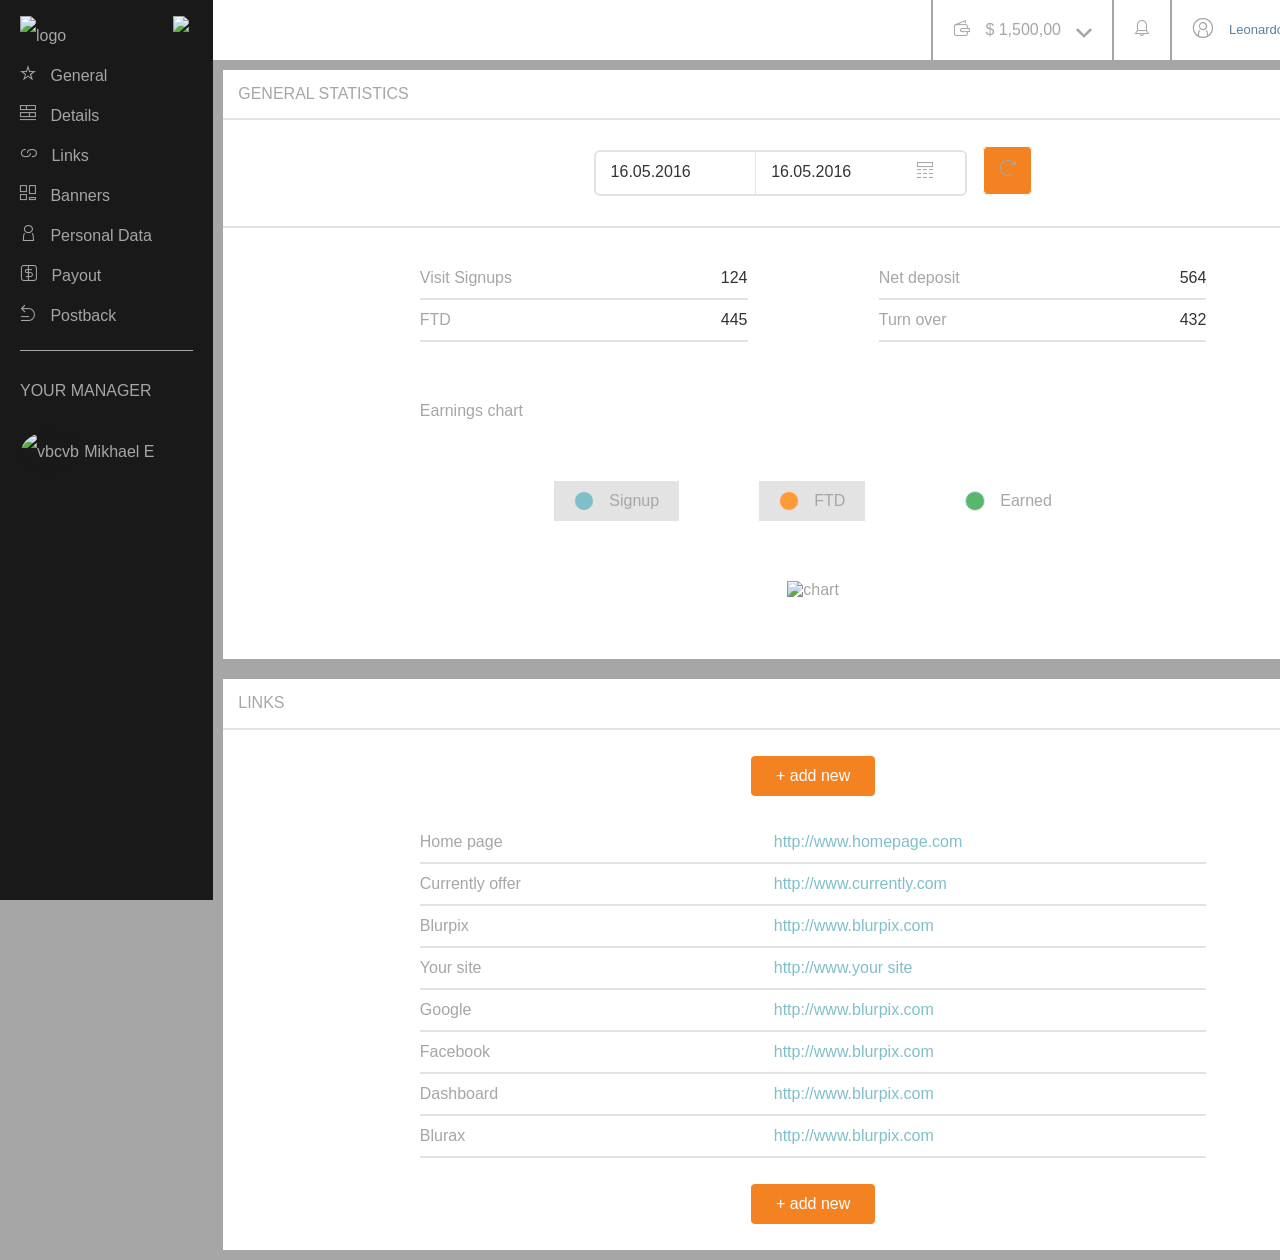
==== index.html @ 9faae81e "Change undex and logo.jpg" ====
<!DOCTYPE html>
<html>

<head>
    <meta charset="UTF-8">
    <title>projekt_1</title>
    <link rel="stylesheet" href="sass/_Glyphter.css" type="text/css" />
    <link rel="stylesheet" type="text/css" href="css/style.css">

</head>

<body>
    <header>
        <nav class=" topbar col-offset-2">
            <ul>
                <li><a href="#"><i class="fa fa-vallet icon-wallet"></i>
                        $ 1,500,00 <i class="fa fa-arrow-down icon-arrow-down-small">
                        </i></a></li>
                <li><a href="#"><i class="fa fa-notification icon-notification"></i>
                    </a></li>
                <li><a href="#" class="user"><i class="fa fa-profile icon-profile"></i>
                        Leonardo Dicaprio</a></li>
                <li><a href="#"><i class="fa fa-qiut icon-quit"></i>
                    </a></li>
            </ul>
        </nav>
    </header>
    <section>
        <nav class="sidebar col-m-2">
            <ul>
                <li><a href="#"><img class="logo"
                            src="https://raw.githubusercontent.com/DawMas/projekt_1/master/images/logo.jpg"
                            alt="logo"> <img class="fa fa-hamburger"
                            src="https://raw.githubusercontent.com/DawMas/projekt_1/master/images/hamburger.jpg"
                            alt="mko">
                    </a></li>

                <li class="row-hover"><a href="#"> <i class="fa fa-star icon-general"></i>

                        General</a></li>
                <li class="row-hover"><a href="#"><i class="fa fa-details icon-details"></i>

                        Details</a></li>
                <li class="row-hover"><a href="#"><i class="fa fa-links icon-links"></i>
                        Links</a></li>
                <li class="row-hover"><a href="#"><i class="fa fa-banners icon-banners"></i>
                        Banners</a></li>
                <li class="row-hover"><a href="#"><i class="fa fa-personaldata icon-personaldata"></i>

                        Personal Data</a></li>
                <li class="row-hover"><a href="#"><i class="fa fa-payout icon-payout"></i>

                        Payout</a></li>
                <li class="row-hover"><a href="#"><i class="fa fa-postback icon-postback"></i>

                        Postback</a></li>

                <li><a href="#">
                        <div class="fa fa-line"> </div>
                    </a></li>
                <li><a href="#">
                        <div class="manager">YOUR MANAGER</div>
                    </a></li>
                <li><a href="#"><img class="fa fa-photo"
                            src="https://raw.githubusercontent.com/DawMas/projekt_1/master/images/photo.jpg"
                            alt="vbcvb">
                        Mikhael E</a></li>
            </ul>
        </nav>
    </section>
    <main>
        <section class="container statistics col-offset-2">
            <div class="paragraph">general statistics</div>
            <div class="dates">
                <div class="row row-border col-m-4">
                    <div class=" date-left col-m-6">16.05.2016</div>
                    <div class=" date-right col-m-6">16.05.2016</div>
                    <div class="icon"><i class="icon icon-calendar"></i></div>
                </div>
                <div class="icon"><i class="icon icon-refresh"></i></div>
            </div>
            <div class="informations col-m-8 col-offset-2 ">
                
                <div class="row col-m-12">
                    <div class="info-box col-m-5">
                        <div class="ino-text">Visit Signups</div>
                        <div class="info-number">124</div>
                    </div>
                    <div class="info-box col-m-5">
                        <div class="ino-text">Net deposit</div>
                        <div class="info-number">564</div>
                    </div>
                </div>
                <div class="row col-m-12">
                    <div class="info-box col-m-5">
                        <div class="ino-text">FTD</div>
                        <div class="info-number">445</div>
                    </div>
                    <div class="info-box col-m-5">
                        <div class="ino-text">Turn over</div>
                        <div class="info-number">432</div>
                    </div>
                </div>
                <div class="chart-paragraph col-m-12">Earnings chart</div>
                <div class="legend-main">
                <div class="legend legend-sign ">
                    <div class="dot dot-sign"></div>
                    <div class="sign">Signup</div>
                </div>
                <div class="legend legend-ftd">
                    <div class="dot dot-ftd"></div>
                    <div class="ftd">FTD</div>
                </div>
                <div class="legend legend-earn">
                    <div class="dot dot-earn"></div>
                    <div class="earn">Earned</div>
                </div>
                </div>
                <div class="chart"><img src="https://raw.githubusercontent.com/DawMas/projekt_1/master/images/50-layers.jpg" alt="chart"></div>
                </div>
        </section>
        <section class="container table col-offset-2">
            <div class="paragraph">links</div>
            <div class="table-column col-m-8 col-offset-2">
            <button class="button">+ add new</button>
            
            <div class="table-links">
                <div class="name-link">Home page</div>
                <div class="link"><a href="#">http://www.homepage.com</a></div>
                <div class="icon-link"><a href="#" class="icon-links"></a><a href="#" class="icon-trash"></a></div>
            </div>
            <div class="table-links">
                <div class="name-link">Currently offer</div>
                <div class="link"><a href="#">http://www.currently.com</a></div>
                <div class="icon-link"><a href="#" class="icon-links"></a><a href="#" class="icon-trash"></a></div>
            </div>
            <div class="table-links">
                <div class="name-link">Blurpix</div>
                <div class="link"><a href="#">http://www.blurpix.com</a></div>
                <div class="icon-link"><a href="#" class="icon-links"></a><a href="#" class="icon-trash"></a></div>
            </div>
            <div class="table-links">
                <div class="name-link">Your site</div>
                <div class="link"><a href="#">http://www.your site</a></div>
                <div class="icon-link"><a href="#" class="icon-links"></a><a href="#" class="icon-trash"></a></div>
            </div>
            <div class="table-links">
                <div class="name-link">Google</div>
                <div class="link"><a href="#">http://www.blurpix.com</a></div>
                <div class="icon-link"><a href="#" class="icon-links"></a><a href="#" class="icon-trash"></a></div>
            </div>
            <div class="table-links">
                <div class="name-link">Facebook</div>
                <div class="link"><a href="#">http://www.blurpix.com</a></div>
                <div class="icon-link"><a href="#" class="icon-links"></a><a href="#" class="icon-trash"></a></div>
            </div>
            <div class="table-links">
                <div class="name-link">Dashboard</div>
                <div class="link"><a href="#">http://www.blurpix.com</a></div>
                <div class="icon-link"><a href="#" class="icon-links"></a><a href="#" class="icon-trash"></a></div>
            </div>
            <div class="table-links">
                <div class="name-link">Blurax</div>
                <div class="link"><a href="#">http://www.blurpix.com</a></div>
                <div class="icon-link"><a href="#" class="icon-links"></a><a href="#" class="icon-trash"></a></div>
            </div>
            <button class="button">+ add new</button>
            
        </div>
        </section>
    </main>

</body>

</html>
---- sass/_Glyphter.css ----
/* Generated by Glyphter (http://www.glyphter.com) on  Tue Aug 01 2017*/
@font-face {
    font-family: 'Glyphter';
    src: url('../fonts/Glyphter.eot');
    src: url('../fonts/Glyphter.eot?#iefix') format('embedded-opentype'),
         url('../fonts/Glyphter.woff') format('woff'),
         url('../fonts/Glyphter.ttf') format('truetype'),
         url('../fonts/Glyphter.svg#Glyphter') format('svg');
    font-weight: normal;
    font-style: normal;
}
[class*='icon-']:before{
	display: inline-block;
   font-family: 'Glyphter';
   font-style: normal;
   font-weight: normal;
   line-height: 1;
   -webkit-font-smoothing: antialiased;
   -moz-osx-font-smoothing: grayscale
}
.icon-arrow-down:before{content:'\0041';}
.icon-arrow-down-small:before{content:'\0042';}
.icon-arrow-left:before{content:'\0043';}
.icon-arrow-right:before{content:'\0044';}
.icon-arrow-up:before{content:'\0045';}
.icon-arrow-up-small:before{content:'\0046';}
.icon-banners:before{content:'\0047';}
.icon-calendar:before{content:'\0048';}
.icon-close:before{content:'\0049';}
.icon-details:before{content:'\004a';}
.icon-general:before{content:'\004b';}
.icon-links:before{content:'\004c';}
.icon-login:before{content:'\004d';}
.icon-message:before{content:'\004e';}
.icon-negative:before{content:'\004f';}
.icon-notification:before{content:'\0050';}
.icon-password:before{content:'\0051';}
.icon-payout:before{content:'\0052';}
.icon-personaldata:before{content:'\0053';}
.icon-positive:before{content:'\0054';}
.icon-postback:before{content:'\0055';}
.icon-profile:before{content:'\0056';}
.icon-quit:before{content:'\0057';}
.icon-refresh:before{content:'\0058';}
.icon-show:before{content:'\0059';}
.icon-trash:before{content:'\005a';}
.icon-url:before{content:'\0061';}
.icon-wallet:before{content:'\0062';}
---- css/style.css ----
/* Colors */
/* Font sizes */
/* Fonts */
/*! normalize.css v8.0.1 | MIT License | github.com/necolas/normalize.css */
/* Document
   ========================================================================== */
/**
 * 1. Correct the line height in all browsers.
 * 2. Prevent adjustments of font size after orientation changes in iOS.
 */
html {
  line-height: 1.15;
  /* 1 */
  -webkit-text-size-adjust: 100%;
  /* 2 */ }

/* Sections
   ========================================================================== */
/**
 * Remove the margin in all browsers.
 */
body {
  margin: 0; }

/**
 * Render the `main` element consistently in IE.
 */
main {
  display: block; }

/**
 * Correct the font size and margin on `h1` elements within `section` and
 * `article` contexts in Chrome, Firefox, and Safari.
 */
h1 {
  font-size: 2em;
  margin: 0.67em 0; }

/* Grouping content
   ========================================================================== */
/**
 * 1. Add the correct box sizing in Firefox.
 * 2. Show the overflow in Edge and IE.
 */
hr {
  box-sizing: content-box;
  /* 1 */
  height: 0;
  /* 1 */
  overflow: visible;
  /* 2 */ }

/**
 * 1. Correct the inheritance and scaling of font size in all browsers.
 * 2. Correct the odd `em` font sizing in all browsers.
 */
pre {
  font-family: monospace, monospace;
  /* 1 */
  font-size: 1em;
  /* 2 */ }

/* Text-level semantics
   ========================================================================== */
/**
 * Remove the gray background on active links in IE 10.
 */
a {
  background-color: transparent; }

/**
 * 1. Remove the bottom border in Chrome 57-
 * 2. Add the correct text decoration in Chrome, Edge, IE, Opera, and Safari.
 */
abbr[title] {
  border-bottom: none;
  /* 1 */
  text-decoration: underline;
  /* 2 */
  text-decoration: underline dotted;
  /* 2 */ }

/**
 * Add the correct font weight in Chrome, Edge, and Safari.
 */
b,
strong {
  font-weight: bolder; }

/**
 * 1. Correct the inheritance and scaling of font size in all browsers.
 * 2. Correct the odd `em` font sizing in all browsers.
 */
code,
kbd,
samp {
  font-family: monospace, monospace;
  /* 1 */
  font-size: 1em;
  /* 2 */ }

/**
 * Add the correct font size in all browsers.
 */
small {
  font-size: 80%; }

/**
 * Prevent `sub` and `sup` elements from affecting the line height in
 * all browsers.
 */
sub,
sup {
  font-size: 75%;
  line-height: 0;
  position: relative;
  vertical-align: baseline; }

sub {
  bottom: -0.25em; }

sup {
  top: -0.5em; }

/* Embedded content
   ========================================================================== */
/**
 * Remove the border on images inside links in IE 10.
 */
img {
  border-style: none; }

/* Forms
   ========================================================================== */
/**
 * 1. Change the font styles in all browsers.
 * 2. Remove the margin in Firefox and Safari.
 */
button,
input,
optgroup,
select,
textarea {
  font-family: inherit;
  /* 1 */
  font-size: 100%;
  /* 1 */
  line-height: 1.15;
  /* 1 */
  margin: 0;
  /* 2 */ }

/**
 * Show the overflow in IE.
 * 1. Show the overflow in Edge.
 */
button,
input {
  /* 1 */
  overflow: visible; }

/**
 * Remove the inheritance of text transform in Edge, Firefox, and IE.
 * 1. Remove the inheritance of text transform in Firefox.
 */
button,
select {
  /* 1 */
  text-transform: none; }

/**
 * Correct the inability to style clickable types in iOS and Safari.
 */
button,
[type="button"],
[type="reset"],
[type="submit"] {
  -webkit-appearance: button; }

/**
 * Remove the inner border and padding in Firefox.
 */
button::-moz-focus-inner,
[type="button"]::-moz-focus-inner,
[type="reset"]::-moz-focus-inner,
[type="submit"]::-moz-focus-inner {
  border-style: none;
  padding: 0; }

/**
 * Restore the focus styles unset by the previous rule.
 */
button:-moz-focusring,
[type="button"]:-moz-focusring,
[type="reset"]:-moz-focusring,
[type="submit"]:-moz-focusring {
  outline: 1px dotted ButtonText; }

/**
 * Correct the padding in Firefox.
 */
fieldset {
  padding: 0.35em 0.75em 0.625em; }

/**
 * 1. Correct the text wrapping in Edge and IE.
 * 2. Correct the color inheritance from `fieldset` elements in IE.
 * 3. Remove the padding so developers are not caught out when they zero out
 *    `fieldset` elements in all browsers.
 */
legend {
  box-sizing: border-box;
  /* 1 */
  color: inherit;
  /* 2 */
  display: table;
  /* 1 */
  max-width: 100%;
  /* 1 */
  padding: 0;
  /* 3 */
  white-space: normal;
  /* 1 */ }

/**
 * Add the correct vertical alignment in Chrome, Firefox, and Opera.
 */
progress {
  vertical-align: baseline; }

/**
 * Remove the default vertical scrollbar in IE 10+.
 */
textarea {
  overflow: auto; }

/**
 * 1. Add the correct box sizing in IE 10.
 * 2. Remove the padding in IE 10.
 */
[type="checkbox"],
[type="radio"] {
  box-sizing: border-box;
  /* 1 */
  padding: 0;
  /* 2 */ }

/**
 * Correct the cursor style of increment and decrement buttons in Chrome.
 */
[type="number"]::-webkit-inner-spin-button,
[type="number"]::-webkit-outer-spin-button {
  height: auto; }

/**
 * 1. Correct the odd appearance in Chrome and Safari.
 * 2. Correct the outline style in Safari.
 */
[type="search"] {
  -webkit-appearance: textfield;
  /* 1 */
  outline-offset: -2px;
  /* 2 */ }

/**
 * Remove the inner padding in Chrome and Safari on macOS.
 */
[type="search"]::-webkit-search-decoration {
  -webkit-appearance: none; }

/**
 * 1. Correct the inability to style clickable types in iOS and Safari.
 * 2. Change font properties to `inherit` in Safari.
 */
::-webkit-file-upload-button {
  -webkit-appearance: button;
  /* 1 */
  font: inherit;
  /* 2 */ }

/* Interactive
   ========================================================================== */
/*
 * Add the correct display in Edge, IE 10+, and Firefox.
 */
details {
  display: block; }

/*
 * Add the correct display in all browsers.
 */
summary {
  display: list-item; }

/* Misc
   ========================================================================== */
/**
 * Add the correct display in IE 10+.
 */
template {
  display: none; }

/**
 * Add the correct display in IE 10.
 */
[hidden] {
  display: none; }

@media (max-width: 767px) {
  /* For tablets: */
  .col-s-1 {
    width: 8.33%; }

  .col-s-2 {
    width: 16.66%; }

  .col-s-3 {
    width: 25%; }

  .col-s-4 {
    width: 33.33%; }

  .col-s-5 {
    width: 41.66%; }

  .col-s-6 {
    width: 50%; }

  .col-s-7 {
    width: 58.33%; }

  .col-s-8 {
    width: 66.66%; }

  .col-s-9 {
    width: 75%; }

  .col-s-10 {
    width: 83.33%; }

  .col-s-11 {
    width: 91.66%; }

  .col-s-12 {
    width: 100%; } }
@media (min-width: 768px) {
  /* For desktop: */
  .col-m-1 {
    width: 8.33%; }

  .col-m-2 {
    width: 16.66%; }

  .col-m-3 {
    width: 25%; }

  .col-m-4 {
    width: 33.33%; }

  .col-m-5 {
    width: 41.66%; }

  .col-m-6 {
    width: 50%; }

  .col-m-7 {
    width: 58.33%; }

  .col-m-8 {
    width: 66.66%; }

  .col-m-9 {
    width: 75%; }

  .col-m-10 {
    width: 83.33%; }

  .col-m-11 {
    width: 91.66%; }

  .col-m-12 {
    width: 100%; } }
.col-offset-0 {
  margin-left: 0; }

.col-offset-1 {
  margin-left: 8.33%; }

.col-offset-2 {
  margin-left: 16.66%; }

.col-offset-3 {
  margin-left: 25%; }

.col-offset-4 {
  margin-left: 33.33%; }

.col-offset-5 {
  margin-left: 41.66%; }

.col-offset-6 {
  margin-left: 50%; }

.col-offset-7 {
  margin-left: 58.33%; }

.col-offset-8 {
  margin-left: 66.66%; }

.col-offset-9 {
  margin-left: 75%; }

.col-offset-10 {
  margin-left: 83.33%; }

.col-offset-11 {
  margin-left: 91.66%; }

* {
  box-sizing: border-box; }

body {
  font-family: "Roboto", sans-serif;
  margin-top: 0; }

main {
  color: #a6a6a6;
  background-color: #a6a6a6; }

.container {
  max-width: 1200px;
  width: 100%;
  background-color: white;
  border: 10px solid #a6a6a6; }

header {
  height: 60px;
  /*background-color: black;*/ }
  header .topbar {
    background-color: white; }
    header .topbar ul {
      position: fixed;
      background-color: white;
      width: 100%;
      max-width: 1200px;
      display: flex;
      justify-content: flex-end;
      align-items: center;
      padding: 0;
      margin-top: 0;
      list-style-type: none; }
      header .topbar ul li .user {
        font-size: 13px;
        color: #56819f; }
      header .topbar ul li a {
        display: flex;
        justify-content: center;
        align-items: center;
        padding: 0 20px;
        color: #a6a6a6;
        text-decoration: none;
        height: 60px;
        border-left: 2px solid #a6a6a6; }
        header .topbar ul li a .fa-vallet {
          padding-right: 15px;
          margin: 20px 0; }
        header .topbar ul li a .fa-arrow-down {
          height: 10px;
          padding-left: 15px; }
        header .topbar ul li a .fa-profile {
          padding-right: 15px;
          font-size: 20px;
          color: #a6a6a6; }

.sidebar {
  height: 100%;
  position: fixed;
  top: 0;
  left: 0;
  background-color: #191919;
  overflow-x: hidden;
  padding: 0; }
  .sidebar ul {
    padding: 0;
    list-style-type: none; }
    .sidebar ul .row-hover :hover {
      background-color: #464646;
      color: white;
      border-left: 2px solid #f58220; }
    .sidebar ul li a {
      line-height: 40px;
      display: block;
      padding: 0 20px;
      color: #a6a6a6;
      text-decoration: none; }
      .sidebar ul li a .logo {
        padding: 0;
        height: 23px; }
      .sidebar ul li a .fa {
        height: 15px;
        width: 15px;
        color: #a6a6a6;
        padding-right: 10px; }
      .sidebar ul li a .fa-hamburger {
        height: 20px;
        width: 20px;
        float: right;
        padding: 0; }
      .sidebar ul li a .fa-line {
        border-bottom: 1px solid;
        width: 100%;
        padding: 0; }
      .sidebar ul li a .manager {
        padding: 20px 0; }
      .sidebar ul li a .fa-photo {
        height: 40px;
        width: 40px;
        padding-right: 0;
        border: 1px solid #191919;
        border-radius: 50%; }

.statistics {
  color: #a6a6a6; }
  .statistics .paragraph {
    margin: 0;
    padding: 15px;
    border-bottom: 2px solid #e3e3e3;
    text-transform: uppercase;
    font-size: 16px; }
  .statistics .dates {
    display: flex;
    justify-content: center;
    flex-direction: row;
    padding: 30px;
    font-size: 16px;
    border-bottom: 2px solid #e3e3e3; }
    .statistics .dates .date-left {
      padding: 0 60px 0 15px;
      color: #333333; }
    .statistics .dates .date-right {
      padding: 0 60px 0 15px;
      border-left: 1px solid #e3e3e3;
      color: #333333; }
    .statistics .dates .icon {
      padding-right: 15px;
      border: 1px solid white;
      border-radius: 5px; }
    .statistics .dates .icon-refresh {
      line-height: 40px;
      background-color: #f58220;
      font-size: 16px;
      padding: 15px; }
    .statistics .dates .row-border {
      border: 2px solid #e3e3e3;
      border-radius: 6px;
      margin: 0 15px; }
  .statistics .row {
    display: flex;
    justify-content: space-between;
    line-height: 40px; }
  .statistics .informations {
    display: flex;
    justify-content: center;
    flex-direction: row;
    flex-direction: column;
    padding: 30px 0; }
    .statistics .informations .info-number {
      color: #333333; }
    .statistics .informations .info-box {
      display: flex;
      justify-content: space-between;
      border-bottom: 2px solid #e3e3e3; }
    .statistics .informations .chart-paragraph {
      padding: 60px 0 30px 0; }
    .statistics .informations .legend-main {
      display: flex;
      justify-content: center;
      padding: 30px 0; }
      .statistics .informations .legend-main .legend {
        display: flex;
        justify-content: space-around;
        align-items: center;
        padding: 0 20px;
        margin: 0 40px;
        line-height: 40px; }
        .statistics .informations .legend-main .legend .dot {
          height: 20px;
          width: 20px;
          text-align: center;
          border: 1px solid #e3e3e3;
          border-radius: 10px;
          margin-right: 15px; }
        .statistics .informations .legend-main .legend .dot-sign {
          background-color: #80bfca; }
        .statistics .informations .legend-main .legend .dot-ftd {
          background-color: #ff9a38; }
        .statistics .informations .legend-main .legend .dot-earn {
          background-color: #59b66d; }
      .statistics .informations .legend-main .legend-sign {
        background-color: #e3e3e3; }
      .statistics .informations .legend-main .legend-ftd {
        background-color: #e3e3e3; }
    .statistics .informations .chart {
      display: flex;
      justify-content: center;
      padding: 30px 0; }

.table .paragraph {
  margin: 0;
  padding: 15px;
  border-bottom: 2px solid #e3e3e3;
  text-transform: uppercase;
  font-size: 16px; }

.table-column {
  display: -webkit-flex;
  display: flex;
  justify-content: center;
  flex-direction: column;
  text-decoration: none; }
  .table-column .table-links {
    display: flex;
    justify-content: space-between;
    line-height: 40px;
    border-bottom: 2px solid #e3e3e3; }
    .table-column .table-links .name-link {
      width: 45%; }
    .table-column .table-links .link {
      width: 30%;
      color: #80bfca; }
      .table-column .table-links .link a {
        text-decoration: none;
        color: #80bfca; }
    .table-column .table-links .icon-link {
      width: 25%;
      text-align: right; }
    .table-column .table-links .icon-trash {
      display: none; }
    .table-column .table-links .icon-links {
      display: none; }
  .table-column :hover {
    background-color: #b1bfbf; }
    .table-column :hover .icon-trash {
      display: inline-block;
      padding: 0 25px;
      text-decoration: none;
      color: #a6a6a6; }
    .table-column :hover .icon-links {
      display: inline-block;
      color: #f58220;
      text-decoration: none; }

.button {
  line-height: 40px;
  margin: 25px auto;
  background-color: #f58220;
  border: 1px solid white;
  border-radius: 5px;
  color: white;
  padding: 0 25px; }
  .button :hover {
    background-color: #ffa200; }

/*# sourceMappingURL=style.css.map */
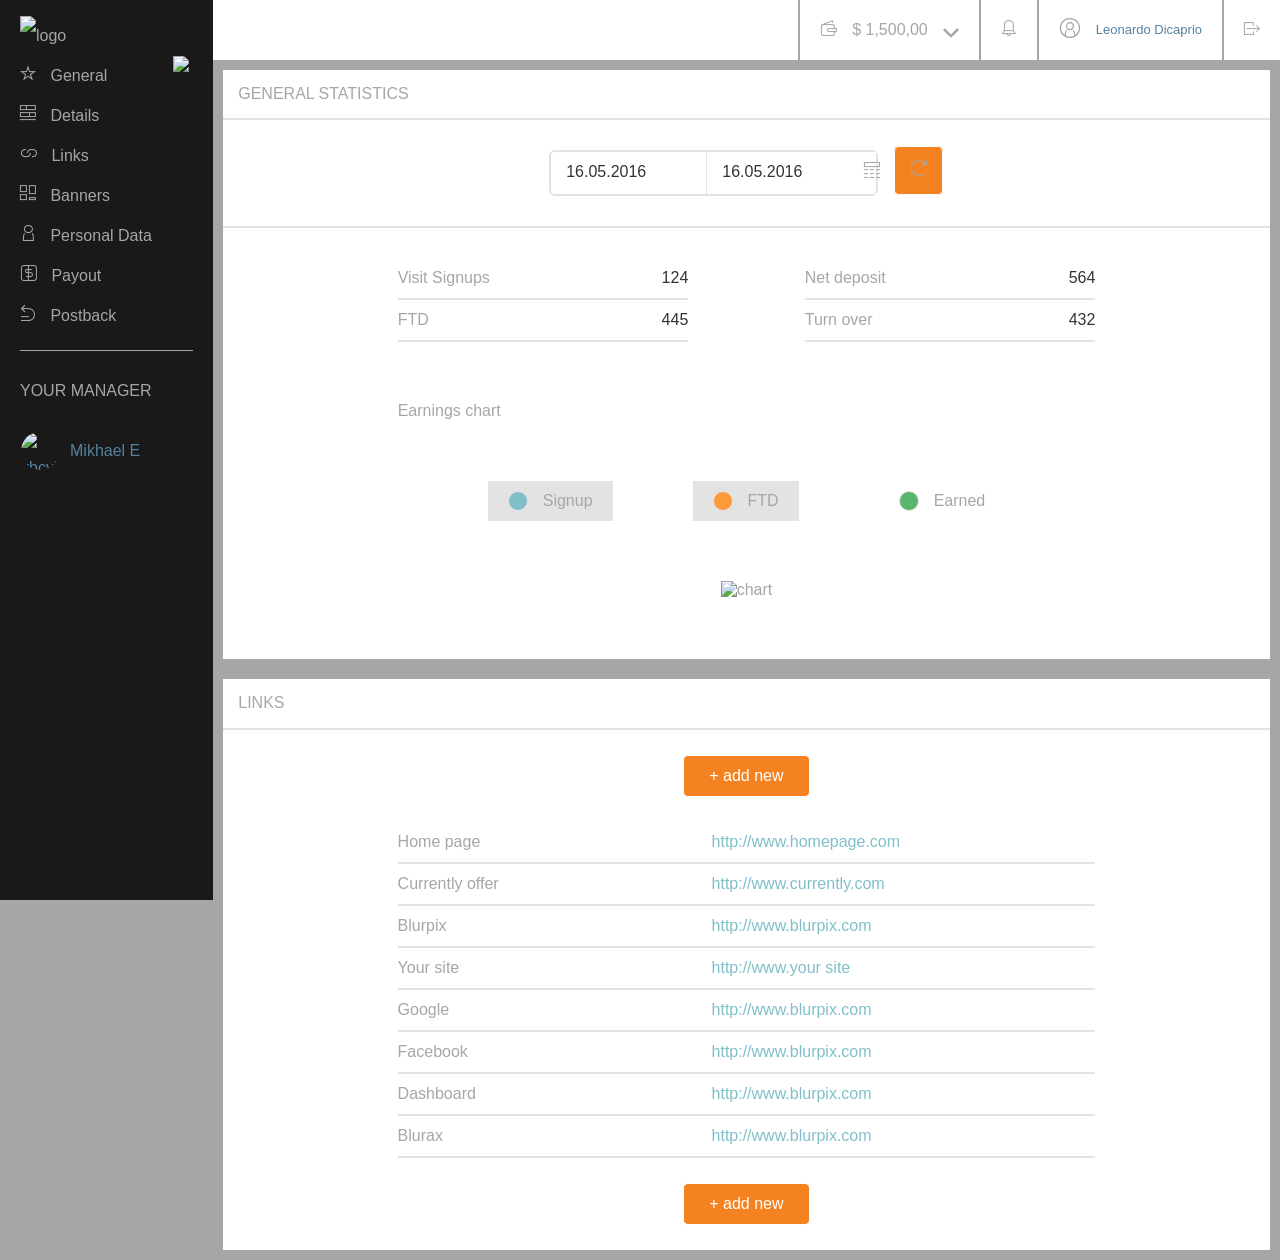
==== commit 010e0acf: "Chenge index.html" ====
--- a/index.html
+++ b/index.html
@@ -11,7 +11,7 @@
 
 <body>
     <header>
-        <nav class=" topbar col-offset-2">
+        <nav class=" topbar">
             <ul>
                 <li><a href="#"><i class="fa fa-vallet icon-wallet"></i>
                         $ 1,500,00 <i class="fa fa-arrow-down icon-arrow-down-small">
@@ -30,7 +30,7 @@
             <ul>
                 <li><a href="#"><img class="logo"
                             src="https://raw.githubusercontent.com/DawMas/projekt_1/master/images/logo.jpg"
-                            alt="logo"> <img class="fa fa-hamburger"
+                            alt="logo"></a><a><img class="fa fa-hamburger"
                             src="https://raw.githubusercontent.com/DawMas/projekt_1/master/images/hamburger.jpg"
                             alt="mko">
                     </a></li>
@@ -61,7 +61,7 @@
                 <li><a href="#">
                         <div class="manager">YOUR MANAGER</div>
                     </a></li>
-                <li><a href="#"><img class="fa fa-photo"
+                <li><a href="#" class="a-photo"><img class=" fa-photo"
                             src="https://raw.githubusercontent.com/DawMas/projekt_1/master/images/photo.jpg"
                             alt="vbcvb">
                         Mikhael E</a></li>
@@ -69,7 +69,7 @@
         </nav>
     </section>
     <main>
-        <section class="container statistics col-offset-2">
+        <section class="container statistics col-offset-2 ">
             <div class="paragraph">general statistics</div>
             <div class="dates">
                 <div class="row row-border col-m-4">
@@ -80,7 +80,7 @@
                 <div class="icon"><i class="icon icon-refresh"></i></div>
             </div>
             <div class="informations col-m-8 col-offset-2 ">
-                
+
                 <div class="row col-m-12">
                     <div class="info-box col-m-5">
                         <div class="ino-text">Visit Signups</div>
@@ -103,70 +103,72 @@
                 </div>
                 <div class="chart-paragraph col-m-12">Earnings chart</div>
                 <div class="legend-main">
-                <div class="legend legend-sign ">
-                    <div class="dot dot-sign"></div>
-                    <div class="sign">Signup</div>
+                    <div class="legend legend-sign ">
+                        <div class="dot dot-sign"></div>
+                        <div class="sign">Signup</div>
+                    </div>
+                    <div class="legend legend-ftd">
+                        <div class="dot dot-ftd"></div>
+                        <div class="ftd">FTD</div>
+                    </div>
+                    <div class="legend legend-earn">
+                        <div class="dot dot-earn"></div>
+                        <div class="earn">Earned</div>
+                    </div>
                 </div>
-                <div class="legend legend-ftd">
-                    <div class="dot dot-ftd"></div>
-                    <div class="ftd">FTD</div>
-                </div>
-                <div class="legend legend-earn">
-                    <div class="dot dot-earn"></div>
-                    <div class="earn">Earned</div>
-                </div>
-                </div>
-                <div class="chart"><img src="https://raw.githubusercontent.com/DawMas/projekt_1/master/images/50-layers.jpg" alt="chart"></div>
-                </div>
+                <div class="chart"><img
+                        src="https://raw.githubusercontent.com/DawMas/projekt_1/master/images/50-layers.jpg"
+                        alt="chart"></div>
+            </div>
         </section>
-        <section class="container table col-offset-2">
+        <section class="container table col-offset-2 col-m-10">
             <div class="paragraph">links</div>
             <div class="table-column col-m-8 col-offset-2">
-            <button class="button">+ add new</button>
-            
-            <div class="table-links">
-                <div class="name-link">Home page</div>
-                <div class="link"><a href="#">http://www.homepage.com</a></div>
-                <div class="icon-link"><a href="#" class="icon-links"></a><a href="#" class="icon-trash"></a></div>
+                <button class="button">+ add new</button>
+
+                <div class="table-links">
+                    <div class="name-link">Home page</div>
+                    <div class="link"><a href="#">http://www.homepage.com</a></div>
+                    <div class="icon-link"><a href="#" class="icon-links"></a><a href="#" class="icon-trash"></a></div>
+                </div>
+                <div class="table-links">
+                    <div class="name-link">Currently offer</div>
+                    <div class="link"><a href="#">http://www.currently.com</a></div>
+                    <div class="icon-link"><a href="#" class="icon-links"></a><a href="#" class="icon-trash"></a></div>
+                </div>
+                <div class="table-links">
+                    <div class="name-link">Blurpix</div>
+                    <div class="link"><a href="#">http://www.blurpix.com</a></div>
+                    <div class="icon-link"><a href="#" class="icon-links"></a><a href="#" class="icon-trash"></a></div>
+                </div>
+                <div class="table-links">
+                    <div class="name-link">Your site</div>
+                    <div class="link"><a href="#">http://www.your site</a></div>
+                    <div class="icon-link"><a href="#" class="icon-links"></a><a href="#" class="icon-trash"></a></div>
+                </div>
+                <div class="table-links">
+                    <div class="name-link">Google</div>
+                    <div class="link"><a href="#">http://www.blurpix.com</a></div>
+                    <div class="icon-link"><a href="#" class="icon-links"></a><a href="#" class="icon-trash"></a></div>
+                </div>
+                <div class="table-links">
+                    <div class="name-link">Facebook</div>
+                    <div class="link"><a href="#">http://www.blurpix.com</a></div>
+                    <div class="icon-link"><a href="#" class="icon-links"></a><a href="#" class="icon-trash"></a></div>
+                </div>
+                <div class="table-links">
+                    <div class="name-link">Dashboard</div>
+                    <div class="link"><a href="#">http://www.blurpix.com</a></div>
+                    <div class="icon-link"><a href="#" class="icon-links"></a><a href="#" class="icon-trash"></a></div>
+                </div>
+                <div class="table-links">
+                    <div class="name-link">Blurax</div>
+                    <div class="link"><a href="#">http://www.blurpix.com</a></div>
+                    <div class="icon-link"><a href="#" class="icon-links"></a><a href="#" class="icon-trash"></a></div>
+                </div>
+                <button class="button">+ add new</button>
+
             </div>
-            <div class="table-links">
-                <div class="name-link">Currently offer</div>
-                <div class="link"><a href="#">http://www.currently.com</a></div>
-                <div class="icon-link"><a href="#" class="icon-links"></a><a href="#" class="icon-trash"></a></div>
-            </div>
-            <div class="table-links">
-                <div class="name-link">Blurpix</div>
-                <div class="link"><a href="#">http://www.blurpix.com</a></div>
-                <div class="icon-link"><a href="#" class="icon-links"></a><a href="#" class="icon-trash"></a></div>
-            </div>
-            <div class="table-links">
-                <div class="name-link">Your site</div>
-                <div class="link"><a href="#">http://www.your site</a></div>
-                <div class="icon-link"><a href="#" class="icon-links"></a><a href="#" class="icon-trash"></a></div>
-            </div>
-            <div class="table-links">
-                <div class="name-link">Google</div>
-                <div class="link"><a href="#">http://www.blurpix.com</a></div>
-                <div class="icon-link"><a href="#" class="icon-links"></a><a href="#" class="icon-trash"></a></div>
-            </div>
-            <div class="table-links">
-                <div class="name-link">Facebook</div>
-                <div class="link"><a href="#">http://www.blurpix.com</a></div>
-                <div class="icon-link"><a href="#" class="icon-links"></a><a href="#" class="icon-trash"></a></div>
-            </div>
-            <div class="table-links">
-                <div class="name-link">Dashboard</div>
-                <div class="link"><a href="#">http://www.blurpix.com</a></div>
-                <div class="icon-link"><a href="#" class="icon-links"></a><a href="#" class="icon-trash"></a></div>
-            </div>
-            <div class="table-links">
-                <div class="name-link">Blurax</div>
-                <div class="link"><a href="#">http://www.blurpix.com</a></div>
-                <div class="icon-link"><a href="#" class="icon-links"></a><a href="#" class="icon-trash"></a></div>
-            </div>
-            <button class="button">+ add new</button>
-            
-        </div>
         </section>
     </main>
 
--- a/css/style.css
+++ b/css/style.css
@@ -420,18 +420,14 @@
   box-sizing: border-box; }
 
 body {
-  font-family: "Roboto", sans-serif;
-  margin-top: 0; }
+  font-family: "Roboto", sans-serif; }
 
 main {
   color: #a6a6a6;
   background-color: #a6a6a6; }
 
 .container {
-  max-width: 1200px;
-  width: 100%;
-  background-color: white;
-  border: 10px solid #a6a6a6; }
+  max-width: 1200px; }
 
 header {
   height: 60px;
@@ -442,12 +438,11 @@
       position: fixed;
       background-color: white;
       width: 100%;
-      max-width: 1200px;
       display: flex;
       justify-content: flex-end;
       align-items: center;
       padding: 0;
-      margin-top: 0;
+      margin: 0 auto;
       list-style-type: none; }
       header .topbar ul li .user {
         font-size: 13px;
@@ -487,39 +482,47 @@
       background-color: #464646;
       color: white;
       border-left: 2px solid #f58220; }
-    .sidebar ul li a {
+    .sidebar ul li .a-photo {
+      display: flex;
+      align-items: center;
+      color: #56819f; }
+    .sidebar ul a {
       line-height: 40px;
       display: block;
       padding: 0 20px;
       color: #a6a6a6;
       text-decoration: none; }
-      .sidebar ul li a .logo {
+      .sidebar ul a .logo {
         padding: 0;
         height: 23px; }
-      .sidebar ul li a .fa {
+      .sidebar ul a .fa {
         height: 15px;
         width: 15px;
         color: #a6a6a6;
         padding-right: 10px; }
-      .sidebar ul li a .fa-hamburger {
+        .sidebar ul a .fa :hover {
+          color: white; }
+      .sidebar ul a .fa-hamburger {
         height: 20px;
         width: 20px;
         float: right;
         padding: 0; }
-      .sidebar ul li a .fa-line {
+      .sidebar ul a .fa-line {
         border-bottom: 1px solid;
         width: 100%;
         padding: 0; }
-      .sidebar ul li a .manager {
+      .sidebar ul a .manager {
         padding: 20px 0; }
-      .sidebar ul li a .fa-photo {
+      .sidebar ul a .fa-photo {
         height: 40px;
         width: 40px;
-        padding-right: 0;
+        margin-right: 10px;
         border: 1px solid #191919;
         border-radius: 50%; }
 
 .statistics {
+  background-color: white;
+  border: 10px solid #a6a6a6;
   color: #a6a6a6; }
   .statistics .paragraph {
     margin: 0;
@@ -605,12 +608,15 @@
       justify-content: center;
       padding: 30px 0; }
 
-.table .paragraph {
-  margin: 0;
-  padding: 15px;
-  border-bottom: 2px solid #e3e3e3;
-  text-transform: uppercase;
-  font-size: 16px; }
+.table {
+  background-color: white;
+  border: 10px solid #a6a6a6; }
+  .table .paragraph {
+    margin: 0;
+    padding: 15px;
+    border-bottom: 2px solid #e3e3e3;
+    text-transform: uppercase;
+    font-size: 16px; }
 
 .table-column {
   display: -webkit-flex;
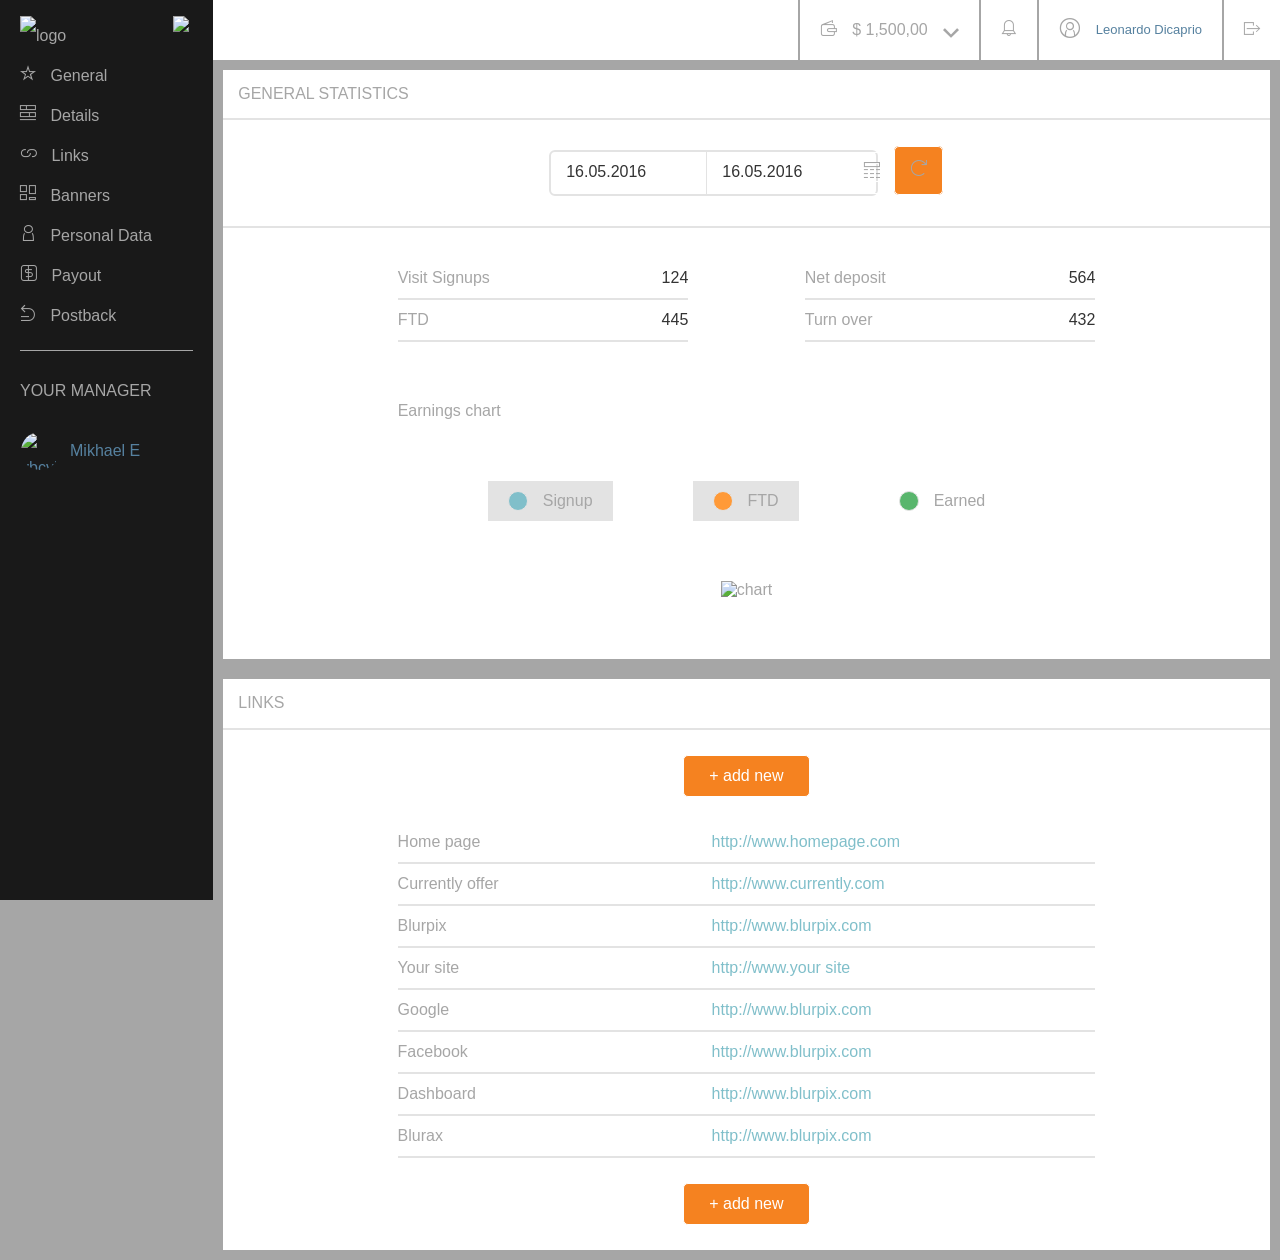
==== commit be0600e5: "Chenge index.html" ====
--- a/index.html
+++ b/index.html
@@ -11,7 +11,7 @@
 
 <body>
     <header>
-        <nav class=" topbar">
+        <nav class=" topbar  ">
             <ul>
                 <li><a href="#"><i class="fa fa-vallet icon-wallet"></i>
                         $ 1,500,00 <i class="fa fa-arrow-down icon-arrow-down-small">
@@ -25,12 +25,12 @@
             </ul>
         </nav>
     </header>
-    <section>
+    <section >
         <nav class="sidebar col-m-2">
             <ul>
                 <li><a href="#"><img class="logo"
                             src="https://raw.githubusercontent.com/DawMas/projekt_1/master/images/logo.jpg"
-                            alt="logo"></a><a><img class="fa fa-hamburger"
+                            alt="logo"> <img class="fa fa-hamburger"
                             src="https://raw.githubusercontent.com/DawMas/projekt_1/master/images/hamburger.jpg"
                             alt="mko">
                     </a></li>
@@ -61,7 +61,7 @@
                 <li><a href="#">
                         <div class="manager">YOUR MANAGER</div>
                     </a></li>
-                <li><a href="#" class="a-photo"><img class=" fa-photo"
+                <li class="li-photo"><a href="#" class="a-photo"><img class=" fa-photo"
                             src="https://raw.githubusercontent.com/DawMas/projekt_1/master/images/photo.jpg"
                             alt="vbcvb">
                         Mikhael E</a></li>
@@ -80,7 +80,7 @@
                 <div class="icon"><i class="icon icon-refresh"></i></div>
             </div>
             <div class="informations col-m-8 col-offset-2 ">
-
+                
                 <div class="row col-m-12">
                     <div class="info-box col-m-5">
                         <div class="ino-text">Visit Signups</div>
@@ -103,72 +103,70 @@
                 </div>
                 <div class="chart-paragraph col-m-12">Earnings chart</div>
                 <div class="legend-main">
-                    <div class="legend legend-sign ">
-                        <div class="dot dot-sign"></div>
-                        <div class="sign">Signup</div>
-                    </div>
-                    <div class="legend legend-ftd">
-                        <div class="dot dot-ftd"></div>
-                        <div class="ftd">FTD</div>
-                    </div>
-                    <div class="legend legend-earn">
-                        <div class="dot dot-earn"></div>
-                        <div class="earn">Earned</div>
-                    </div>
+                <div class="legend legend-sign ">
+                    <div class="dot dot-sign"></div>
+                    <div class="sign">Signup</div>
                 </div>
-                <div class="chart"><img
-                        src="https://raw.githubusercontent.com/DawMas/projekt_1/master/images/50-layers.jpg"
-                        alt="chart"></div>
-            </div>
+                <div class="legend legend-ftd">
+                    <div class="dot dot-ftd"></div>
+                    <div class="ftd">FTD</div>
+                </div>
+                <div class="legend legend-earn">
+                    <div class="dot dot-earn"></div>
+                    <div class="earn">Earned</div>
+                </div>
+                </div>
+                <div class="chart"><img src="https://raw.githubusercontent.com/DawMas/projekt_1/master/images/50-layers.jpg" alt="chart"></div>
+                </div>
         </section>
         <section class="container table col-offset-2 col-m-10">
             <div class="paragraph">links</div>
             <div class="table-column col-m-8 col-offset-2">
-                <button class="button">+ add new</button>
-
-                <div class="table-links">
-                    <div class="name-link">Home page</div>
-                    <div class="link"><a href="#">http://www.homepage.com</a></div>
-                    <div class="icon-link"><a href="#" class="icon-links"></a><a href="#" class="icon-trash"></a></div>
-                </div>
-                <div class="table-links">
-                    <div class="name-link">Currently offer</div>
-                    <div class="link"><a href="#">http://www.currently.com</a></div>
-                    <div class="icon-link"><a href="#" class="icon-links"></a><a href="#" class="icon-trash"></a></div>
-                </div>
-                <div class="table-links">
-                    <div class="name-link">Blurpix</div>
-                    <div class="link"><a href="#">http://www.blurpix.com</a></div>
-                    <div class="icon-link"><a href="#" class="icon-links"></a><a href="#" class="icon-trash"></a></div>
-                </div>
-                <div class="table-links">
-                    <div class="name-link">Your site</div>
-                    <div class="link"><a href="#">http://www.your site</a></div>
-                    <div class="icon-link"><a href="#" class="icon-links"></a><a href="#" class="icon-trash"></a></div>
-                </div>
-                <div class="table-links">
-                    <div class="name-link">Google</div>
-                    <div class="link"><a href="#">http://www.blurpix.com</a></div>
-                    <div class="icon-link"><a href="#" class="icon-links"></a><a href="#" class="icon-trash"></a></div>
-                </div>
-                <div class="table-links">
-                    <div class="name-link">Facebook</div>
-                    <div class="link"><a href="#">http://www.blurpix.com</a></div>
-                    <div class="icon-link"><a href="#" class="icon-links"></a><a href="#" class="icon-trash"></a></div>
-                </div>
-                <div class="table-links">
-                    <div class="name-link">Dashboard</div>
-                    <div class="link"><a href="#">http://www.blurpix.com</a></div>
-                    <div class="icon-link"><a href="#" class="icon-links"></a><a href="#" class="icon-trash"></a></div>
-                </div>
-                <div class="table-links">
-                    <div class="name-link">Blurax</div>
-                    <div class="link"><a href="#">http://www.blurpix.com</a></div>
-                    <div class="icon-link"><a href="#" class="icon-links"></a><a href="#" class="icon-trash"></a></div>
-                </div>
-                <button class="button">+ add new</button>
-
+            <button class="button">+ add new</button>
+            
+            <div class="table-links">
+                <div class="name-link">Home page</div>
+                <div class="link"><a href="#">http://www.homepage.com</a></div>
+                <div class="icon-link"><a href="#" class="icon-links"></a><a href="#" class="icon-trash"></a></div>
             </div>
+            <div class="table-links">
+                <div class="name-link">Currently offer</div>
+                <div class="link"><a href="#">http://www.currently.com</a></div>
+                <div class="icon-link"><a href="#" class="icon-links"></a><a href="#" class="icon-trash"></a></div>
+            </div>
+            <div class="table-links">
+                <div class="name-link">Blurpix</div>
+                <div class="link"><a href="#">http://www.blurpix.com</a></div>
+                <div class="icon-link"><a href="#" class="icon-links"></a><a href="#" class="icon-trash"></a></div>
+            </div>
+            <div class="table-links">
+                <div class="name-link">Your site</div>
+                <div class="link"><a href="#">http://www.your site</a></div>
+                <div class="icon-link"><a href="#" class="icon-links"></a><a href="#" class="icon-trash"></a></div>
+            </div>
+            <div class="table-links">
+                <div class="name-link">Google</div>
+                <div class="link"><a href="#">http://www.blurpix.com</a></div>
+                <div class="icon-link"><a href="#" class="icon-links"></a><a href="#" class="icon-trash"></a></div>
+            </div>
+            <div class="table-links">
+                <div class="name-link">Facebook</div>
+                <div class="link"><a href="#">http://www.blurpix.com</a></div>
+                <div class="icon-link"><a href="#" class="icon-links"></a><a href="#" class="icon-trash"></a></div>
+            </div>
+            <div class="table-links">
+                <div class="name-link">Dashboard</div>
+                <div class="link"><a href="#">http://www.blurpix.com</a></div>
+                <div class="icon-link"><a href="#" class="icon-links"></a><a href="#" class="icon-trash"></a></div>
+            </div>
+            <div class="table-links">
+                <div class="name-link">Blurax</div>
+                <div class="link"><a href="#">http://www.blurpix.com</a></div>
+                <div class="icon-link"><a href="#" class="icon-links"></a><a href="#" class="icon-trash"></a></div>
+            </div>
+            <button class="button">+ add new</button>
+            
+        </div>
         </section>
     </main>
 
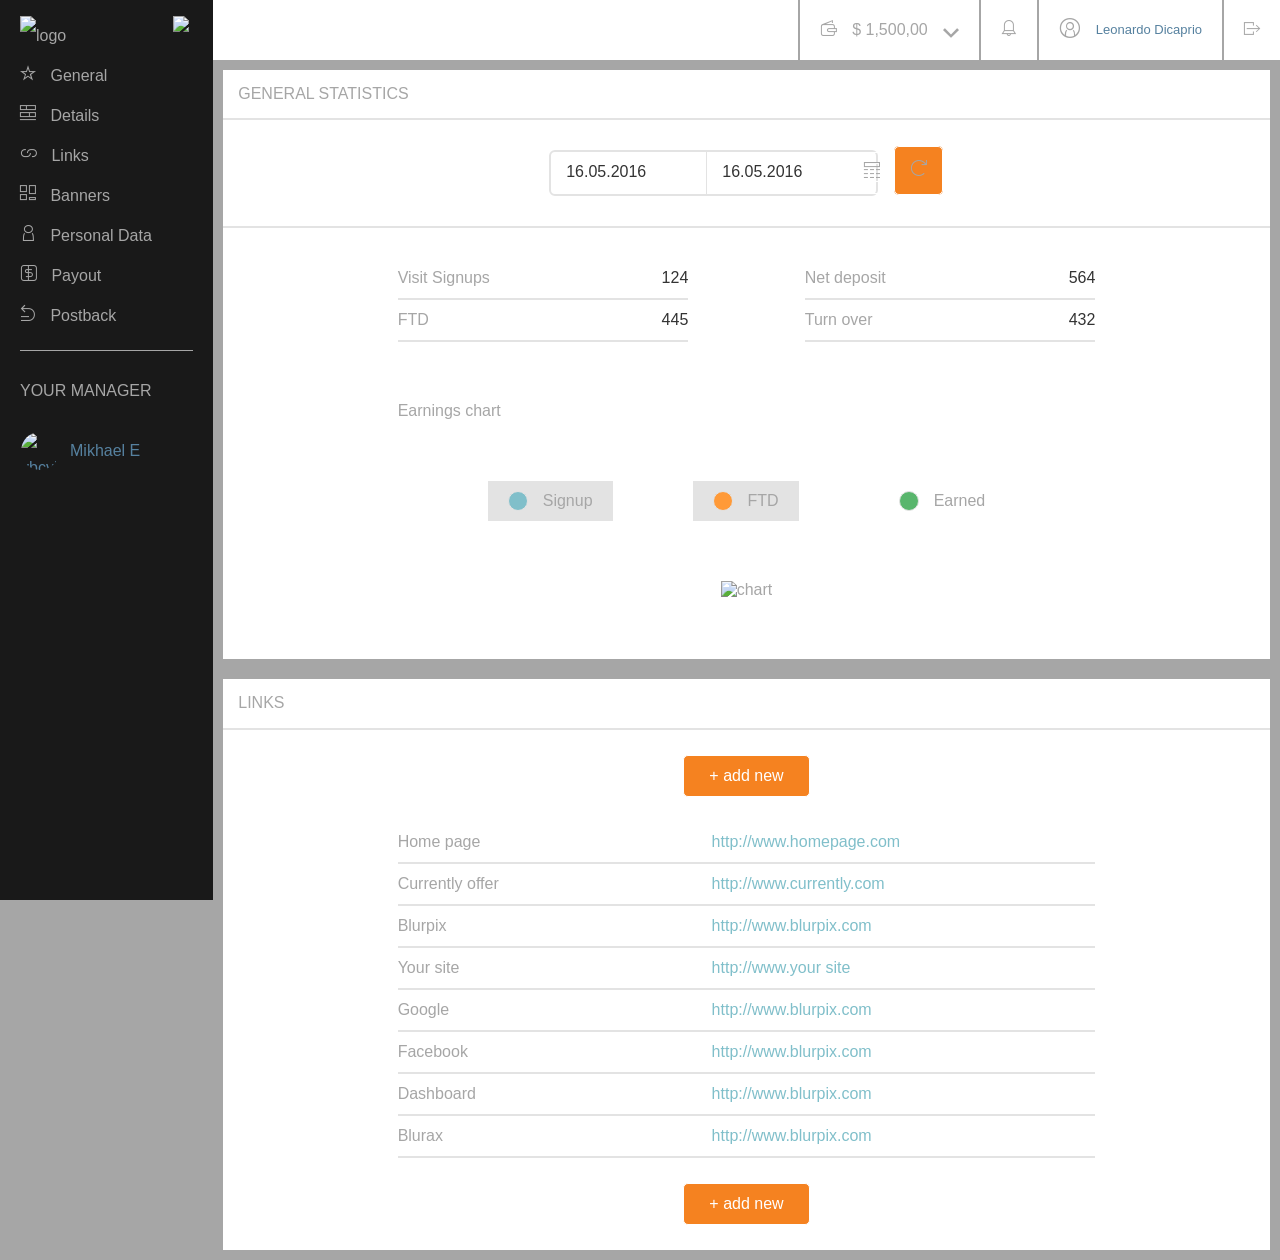
==== commit 3ffb69f8: "Add responsive index.html" ====
--- a/index.html
+++ b/index.html
@@ -25,12 +25,20 @@
             </ul>
         </nav>
     </header>
-    <section >
-        <nav class="sidebar col-m-2">
+    <section>
+        <nav class="sidebar-phone">
+            <img class="logo" src="https://raw.githubusercontent.com/DawMas/projekt_1/master/images/logo.jpg"
+                alt="logo">
+            <a href="#"><img class="fa fa-hamburger"
+                    src="https://raw.githubusercontent.com/DawMas/projekt_1/master/images/hamburger.jpg" alt="mko"></a>
+
+            
+        </nav>
+        <nav class="sidebar col-m-2 col-s-6" >
             <ul>
                 <li><a href="#"><img class="logo"
-                            src="https://raw.githubusercontent.com/DawMas/projekt_1/master/images/logo.jpg"
-                            alt="logo"> <img class="fa fa-hamburger"
+                            src="https://raw.githubusercontent.com/DawMas/projekt_1/master/images/logo.jpg" alt="logo">
+                        <img class="fa fa-hamburger"
                             src="https://raw.githubusercontent.com/DawMas/projekt_1/master/images/hamburger.jpg"
                             alt="mko">
                     </a></li>
@@ -69,104 +77,106 @@
         </nav>
     </section>
     <main>
-        <section class="container statistics col-offset-2 ">
+        <section class="container statistics col-m-offset-2 ">
             <div class="paragraph">general statistics</div>
             <div class="dates">
-                <div class="row row-border col-m-4">
-                    <div class=" date-left col-m-6">16.05.2016</div>
-                    <div class=" date-right col-m-6">16.05.2016</div>
+                <div class="row row-border col-m-4 col-s-7">
+                    <div class=" date-left col-m-6 col-s-6">16.05.2016</div>
+                    <div class=" date-right col-m-6 col-s-6">16.05.2016</div>
                     <div class="icon"><i class="icon icon-calendar"></i></div>
                 </div>
                 <div class="icon"><i class="icon icon-refresh"></i></div>
             </div>
-            <div class="informations col-m-8 col-offset-2 ">
-                
-                <div class="row col-m-12">
-                    <div class="info-box col-m-5">
+            <div class="informations col-m-8 col-m-offset-2 col-s-offset-2 col-s-8 ">
+
+                <div class="row col-m-12 col-s-12">
+                    <div class="info-box col-m-5 col-s-5">
                         <div class="ino-text">Visit Signups</div>
                         <div class="info-number">124</div>
                     </div>
-                    <div class="info-box col-m-5">
+                    <div class="info-box col-m-5 col-s-5">
                         <div class="ino-text">Net deposit</div>
                         <div class="info-number">564</div>
                     </div>
                 </div>
-                <div class="row col-m-12">
-                    <div class="info-box col-m-5">
+                <div class="row col-m-12 col-s-12">
+                    <div class="info-box col-m-5 col-s-5">
                         <div class="ino-text">FTD</div>
                         <div class="info-number">445</div>
                     </div>
-                    <div class="info-box col-m-5">
+                    <div class="info-box col-m-5 col-s-5">
                         <div class="ino-text">Turn over</div>
                         <div class="info-number">432</div>
                     </div>
                 </div>
-                <div class="chart-paragraph col-m-12">Earnings chart</div>
+                <div class="chart-paragraph col-m-12 col-s-12">Earnings chart</div>
                 <div class="legend-main">
-                <div class="legend legend-sign ">
-                    <div class="dot dot-sign"></div>
-                    <div class="sign">Signup</div>
+                    <div class="legend legend-sign ">
+                        <div class="dot dot-sign"></div>
+                        <div class="sign">Signup</div>
+                    </div>
+                    <div class="legend legend-ftd">
+                        <div class="dot dot-ftd"></div>
+                        <div class="ftd">FTD</div>
+                    </div>
+                    <div class="legend legend-earn">
+                        <div class="dot dot-earn"></div>
+                        <div class="earn">Earned</div>
+                    </div>
                 </div>
-                <div class="legend legend-ftd">
-                    <div class="dot dot-ftd"></div>
-                    <div class="ftd">FTD</div>
+                <div class="chart"><img
+                        src="https://raw.githubusercontent.com/DawMas/projekt_1/master/images/50-layers.jpg"
+                        alt="chart"></div>
+            </div>
+        </section>
+        <section class="container table col-m-offset-2 ">
+            <div class="paragraph">links</div>
+            <div class="table-column col-m-8 col-m-offset-2 col-s-8 col-s-offset-2">
+                <button class="button">+ add new</button>
+
+                <div class="table-links">
+                    <div class="name-link">Home page</div>
+                    <div class="link"><a href="#">http://www.homepage.com</a></div>
+                    <div class="icon-link"><a href="#" class="icon-links"></a><a href="#" class="icon-trash"></a></div>
                 </div>
-                <div class="legend legend-earn">
-                    <div class="dot dot-earn"></div>
-                    <div class="earn">Earned</div>
+                <div class="table-links">
+                    <div class="name-link">Currently offer</div>
+                    <div class="link"><a href="#">http://www.currently.com</a></div>
+                    <div class="icon-link"><a href="#" class="icon-links"></a><a href="#" class="icon-trash"></a></div>
                 </div>
+                <div class="table-links">
+                    <div class="name-link">Blurpix</div>
+                    <div class="link"><a href="#">http://www.blurpix.com</a></div>
+                    <div class="icon-link"><a href="#" class="icon-links"></a><a href="#" class="icon-trash"></a></div>
                 </div>
-                <div class="chart"><img src="https://raw.githubusercontent.com/DawMas/projekt_1/master/images/50-layers.jpg" alt="chart"></div>
+                <div class="table-links">
+                    <div class="name-link">Your site</div>
+                    <div class="link"><a href="#">http://www.your site</a></div>
+                    <div class="icon-link"><a href="#" class="icon-links"></a><a href="#" class="icon-trash"></a></div>
                 </div>
-        </section>
-        <section class="container table col-offset-2 col-m-10">
-            <div class="paragraph">links</div>
-            <div class="table-column col-m-8 col-offset-2">
-            <button class="button">+ add new</button>
-            
-            <div class="table-links">
-                <div class="name-link">Home page</div>
-                <div class="link"><a href="#">http://www.homepage.com</a></div>
-                <div class="icon-link"><a href="#" class="icon-links"></a><a href="#" class="icon-trash"></a></div>
+                <div class="table-links">
+                    <div class="name-link">Google</div>
+                    <div class="link"><a href="#">http://www.blurpix.com</a></div>
+                    <div class="icon-link"><a href="#" class="icon-links"></a><a href="#" class="icon-trash"></a></div>
+                </div>
+                <div class="table-links">
+                    <div class="name-link">Facebook</div>
+                    <div class="link"><a href="#">http://www.blurpix.com</a></div>
+                    <div class="icon-link"><a href="#" class="icon-links"></a><a href="#" class="icon-trash"></a></div>
+                </div>
+                <div class="table-links">
+                    <div class="name-link">Dashboard</div>
+                    <div class="link"><a href="#">http://www.blurpix.com</a></div>
+                    <div class="icon-link"><a href="#" class="icon-links"></a><a href="#" class="icon-trash"></a></div>
+                </div>
+                <div class="table-links">
+                    <div class="name-link">Blurax</div>
+                    <div class="link"><a href="#">http://www.blurpix.com</a></div>
+                    <div class="icon-link"><a href="#" class="icon-links"></a><a href="#" class="icon-trash"></a></div>
+                </div>
+                <button class="button">+ add new</button>
+
             </div>
-            <div class="table-links">
-                <div class="name-link">Currently offer</div>
-                <div class="link"><a href="#">http://www.currently.com</a></div>
-                <div class="icon-link"><a href="#" class="icon-links"></a><a href="#" class="icon-trash"></a></div>
-            </div>
-            <div class="table-links">
-                <div class="name-link">Blurpix</div>
-                <div class="link"><a href="#">http://www.blurpix.com</a></div>
-                <div class="icon-link"><a href="#" class="icon-links"></a><a href="#" class="icon-trash"></a></div>
-            </div>
-            <div class="table-links">
-                <div class="name-link">Your site</div>
-                <div class="link"><a href="#">http://www.your site</a></div>
-                <div class="icon-link"><a href="#" class="icon-links"></a><a href="#" class="icon-trash"></a></div>
-            </div>
-            <div class="table-links">
-                <div class="name-link">Google</div>
-                <div class="link"><a href="#">http://www.blurpix.com</a></div>
-                <div class="icon-link"><a href="#" class="icon-links"></a><a href="#" class="icon-trash"></a></div>
-            </div>
-            <div class="table-links">
-                <div class="name-link">Facebook</div>
-                <div class="link"><a href="#">http://www.blurpix.com</a></div>
-                <div class="icon-link"><a href="#" class="icon-links"></a><a href="#" class="icon-trash"></a></div>
-            </div>
-            <div class="table-links">
-                <div class="name-link">Dashboard</div>
-                <div class="link"><a href="#">http://www.blurpix.com</a></div>
-                <div class="icon-link"><a href="#" class="icon-links"></a><a href="#" class="icon-trash"></a></div>
-            </div>
-            <div class="table-links">
-                <div class="name-link">Blurax</div>
-                <div class="link"><a href="#">http://www.blurpix.com</a></div>
-                <div class="icon-link"><a href="#" class="icon-links"></a><a href="#" class="icon-trash"></a></div>
-            </div>
-            <button class="button">+ add new</button>
-            
-        </div>
         </section>
     </main>
 
--- a/css/style.css
+++ b/css/style.css
@@ -342,7 +342,43 @@
     width: 91.66%; }
 
   .col-s-12 {
-    width: 100%; } }
+    width: 100%; }
+
+  .col-s-offset-0 {
+    margin-left: 0; }
+
+  .col-s-offset-1 {
+    margin-left: 8.33%; }
+
+  .col-s-offset-2 {
+    margin-left: 16.66%; }
+
+  .col-s-offset-3 {
+    margin-left: 25%; }
+
+  .col-s-offset-4 {
+    margin-left: 33.33%; }
+
+  .col-s-offset-5 {
+    margin-left: 41.66%; }
+
+  .col-s-offset-6 {
+    margin-left: 50%; }
+
+  .col-s-offset-7 {
+    margin-left: 58.33%; }
+
+  .col-s-offset-8 {
+    margin-left: 66.66%; }
+
+  .col-s-offset-9 {
+    margin-left: 75%; }
+
+  .col-s-offset-10 {
+    margin-left: 83.33%; }
+
+  .col-s-offset-11 {
+    margin-left: 91.66%; } }
 @media (min-width: 768px) {
   /* For desktop: */
   .col-m-1 {
@@ -379,43 +415,43 @@
     width: 91.66%; }
 
   .col-m-12 {
-    width: 100%; } }
-.col-offset-0 {
-  margin-left: 0; }
-
-.col-offset-1 {
-  margin-left: 8.33%; }
-
-.col-offset-2 {
-  margin-left: 16.66%; }
-
-.col-offset-3 {
-  margin-left: 25%; }
-
-.col-offset-4 {
-  margin-left: 33.33%; }
-
-.col-offset-5 {
-  margin-left: 41.66%; }
-
-.col-offset-6 {
-  margin-left: 50%; }
-
-.col-offset-7 {
-  margin-left: 58.33%; }
-
-.col-offset-8 {
-  margin-left: 66.66%; }
-
-.col-offset-9 {
-  margin-left: 75%; }
-
-.col-offset-10 {
-  margin-left: 83.33%; }
-
-.col-offset-11 {
-  margin-left: 91.66%; }
-
+    width: 100%; }
+
+  .col-m-offset-0 {
+    margin-left: 0; }
+
+  .col-m-offset-1 {
+    margin-left: 8.33%; }
+
+  .col-m-offset-2 {
+    margin-left: 16.66%; }
+
+  .col-m-offset-3 {
+    margin-left: 25%; }
+
+  .col-m-offset-4 {
+    margin-left: 33.33%; }
+
+  .col-m-offset-5 {
+    margin-left: 41.66%; }
+
+  .col-m-offset-6 {
+    margin-left: 50%; }
+
+  .col-m-offset-7 {
+    margin-left: 58.33%; }
+
+  .col-m-offset-8 {
+    margin-left: 66.66%; }
+
+  .col-m-offset-9 {
+    margin-left: 75%; }
+
+  .col-m-offset-10 {
+    margin-left: 83.33%; }
+
+  .col-m-offset-11 {
+    margin-left: 91.66%; } }
 * {
   box-sizing: border-box; }
 
@@ -667,4 +703,27 @@
   .button :hover {
     background-color: #ffa200; }
 
+@media (max-width: 767px) {
+  /* For tablets: */
+  .sidebar {
+    display: none; }
+
+  .sidebar-phone {
+    display: flex;
+    justify-content: space-around;
+    align-content: center;
+    background-color: #191919;
+    height: 60px; }
+    .sidebar-phone img {
+      height: 80%;
+      width: auto;
+      margin: auto 0; }
+
+  header {
+    display: none; } }
+@media (min-width: 768px) {
+  /* For desktop: */
+  .sidebar-phone {
+    display: none; } }
+
 /*# sourceMappingURL=style.css.map */
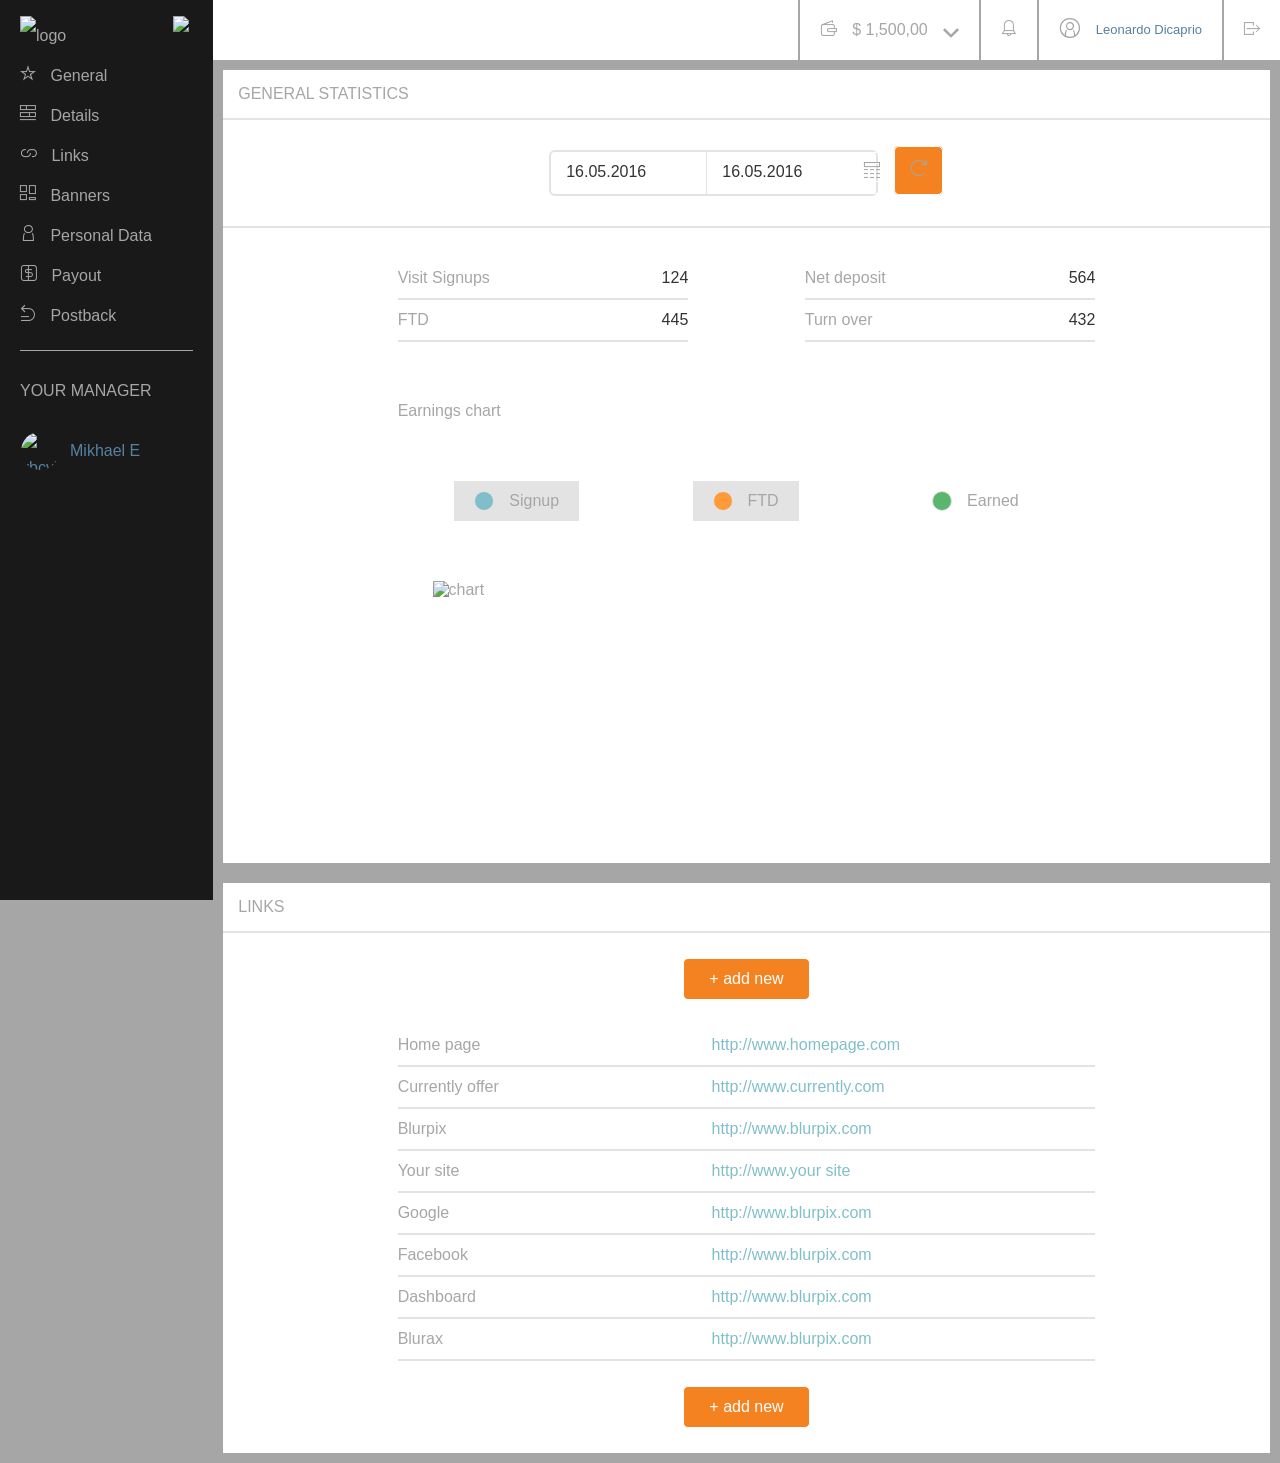
==== commit 958fcedd: "Modify phone css" ====
--- a/index.html
+++ b/index.html
@@ -3,6 +3,7 @@
 
 <head>
     <meta charset="UTF-8">
+    <meta name="viewport" content="width=device-width, initial-scale=1.0">
     <title>projekt_1</title>
     <link rel="stylesheet" href="sass/_Glyphter.css" type="text/css" />
     <link rel="stylesheet" type="text/css" href="css/style.css">
@@ -77,17 +78,17 @@
         </nav>
     </section>
     <main>
-        <section class="container statistics col-m-offset-2 ">
+        <section class=" statistics col-m-offset-2 ">
             <div class="paragraph">general statistics</div>
             <div class="dates">
-                <div class="row row-border col-m-4 col-s-7">
-                    <div class=" date-left col-m-6 col-s-6">16.05.2016</div>
-                    <div class=" date-right col-m-6 col-s-6">16.05.2016</div>
+                <div class="row row-border col-m-4 col-s-11">
+                    <div class=" date-left col-m-6 col-s-5">16.05.2016</div>
+                    <div class=" date-right col-m-6 col-s-5">16.05.2016 </div>
                     <div class="icon"><i class="icon icon-calendar"></i></div>
                 </div>
                 <div class="icon"><i class="icon icon-refresh"></i></div>
             </div>
-            <div class="informations col-m-8 col-m-offset-2 col-s-offset-2 col-s-8 ">
+            <div class="informations col-m-8 col-m-offset-2 col-s-offset-1 col-s-10 ">
 
                 <div class="row col-m-12 col-s-12">
                     <div class="info-box col-m-5 col-s-5">
@@ -125,13 +126,13 @@
                     </div>
                 </div>
                 <div class="chart"><img
-                        src="https://raw.githubusercontent.com/DawMas/projekt_1/master/images/50-layers.jpg"
+                        src="https://raw.githubusercontent.com/DawMas/projekt_1/master/images/50-layers.jpg" width="650" height="230"
                         alt="chart"></div>
             </div>
         </section>
-        <section class="container table col-m-offset-2 ">
+        <section class=" table col-m-offset-2 ">
             <div class="paragraph">links</div>
-            <div class="table-column col-m-8 col-m-offset-2 col-s-8 col-s-offset-2">
+            <div class="table-column col-m-8 col-m-offset-2 col-s-10 col-s-offset-1">
                 <button class="button">+ add new</button>
 
                 <div class="table-links">
--- a/css/style.css
+++ b/css/style.css
@@ -600,7 +600,6 @@
   .statistics .informations {
     display: flex;
     justify-content: center;
-    flex-direction: row;
     flex-direction: column;
     padding: 30px 0; }
     .statistics .informations .info-number {
@@ -613,14 +612,13 @@
       padding: 60px 0 30px 0; }
     .statistics .informations .legend-main {
       display: flex;
-      justify-content: center;
+      justify-content: space-around;
       padding: 30px 0; }
       .statistics .informations .legend-main .legend {
         display: flex;
         justify-content: space-around;
         align-items: center;
         padding: 0 20px;
-        margin: 0 40px;
         line-height: 40px; }
         .statistics .informations .legend-main .legend .dot {
           height: 20px;
@@ -643,6 +641,9 @@
       display: flex;
       justify-content: center;
       padding: 30px 0; }
+      .statistics .informations .chart img {
+        max-width: 90%;
+        height: auto; }
 
 .table {
   background-color: white;
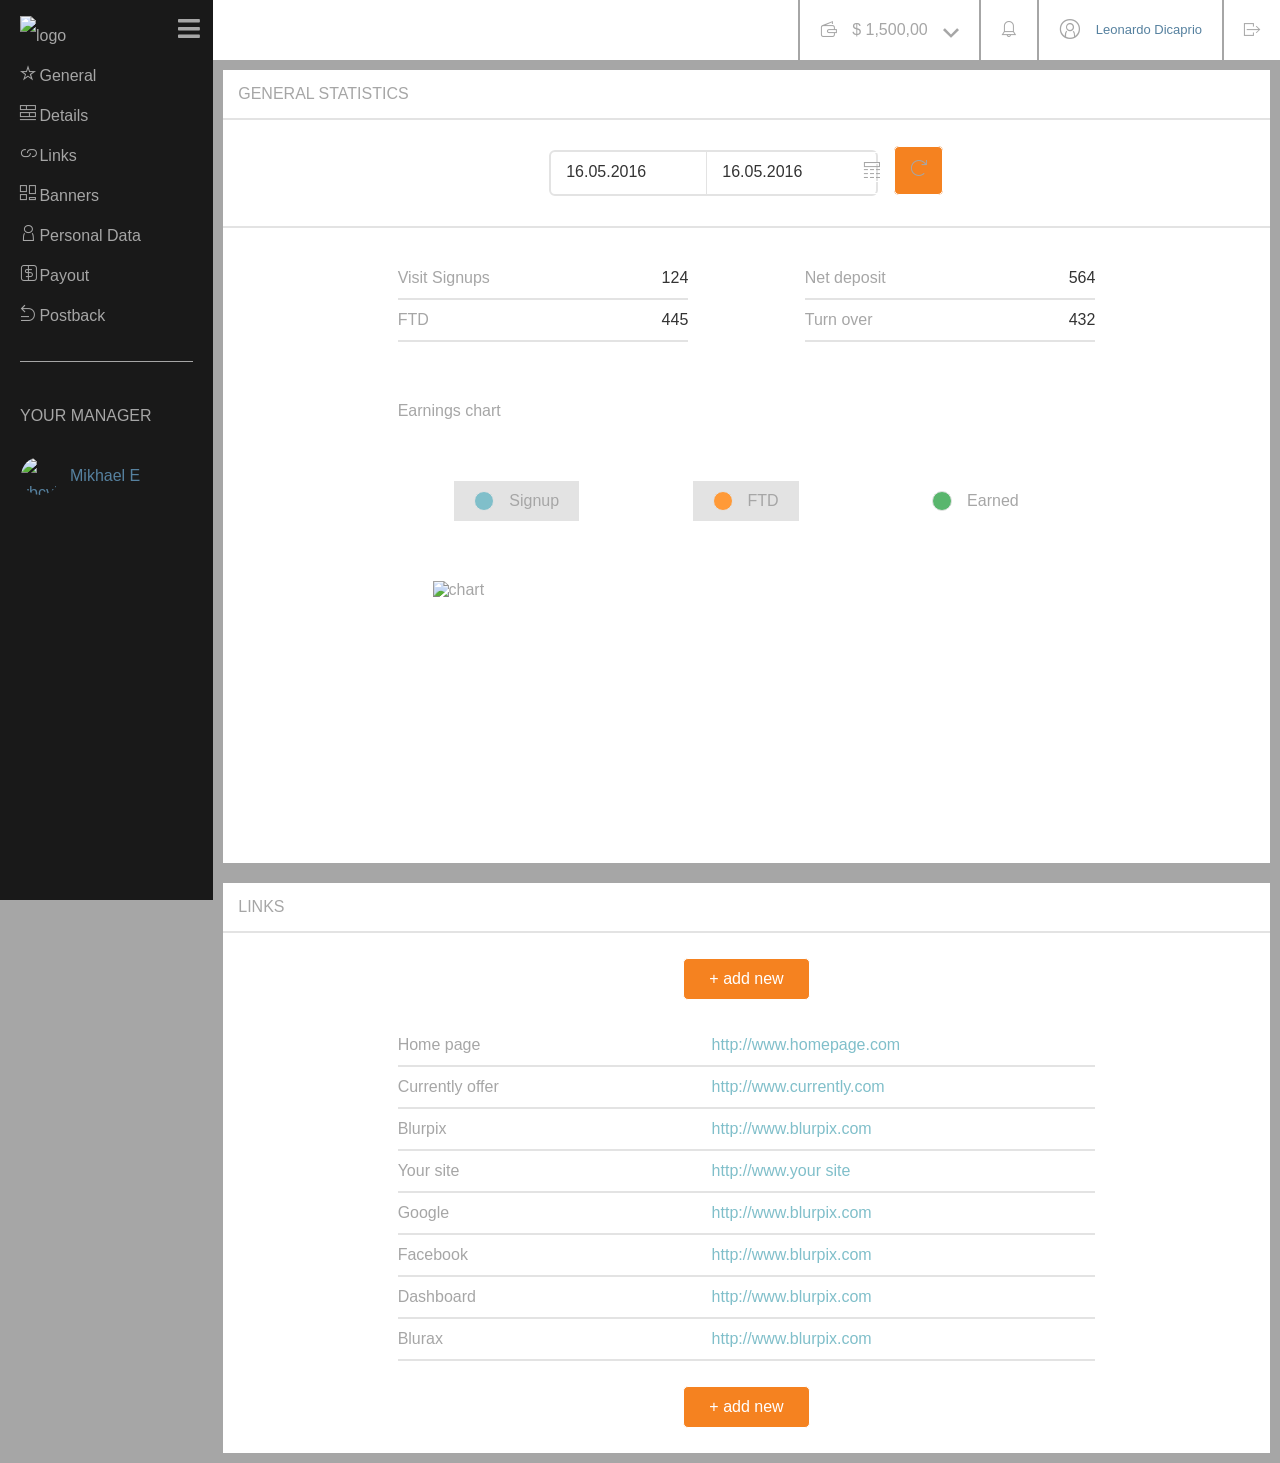
==== commit 11126f79: "Change hamburger icon" ====
--- a/index.html
+++ b/index.html
@@ -6,6 +6,7 @@
     <meta name="viewport" content="width=device-width, initial-scale=1.0">
     <title>projekt_1</title>
     <link rel="stylesheet" href="sass/_Glyphter.css" type="text/css" />
+    <link rel="stylesheet" href="https://use.fontawesome.com/releases/v5.7.2/css/all.css" integrity="sha384-fnmOCqbTlWIlj8LyTjo7mOUStjsKC4pOpQbqyi7RrhN7udi9RwhKkMHpvLbHG9Sr" crossorigin="anonymous">
     <link rel="stylesheet" type="text/css" href="css/style.css">
 
 </head>
@@ -30,18 +31,49 @@
         <nav class="sidebar-phone">
             <img class="logo" src="https://raw.githubusercontent.com/DawMas/projekt_1/master/images/logo.jpg"
                 alt="logo">
-            <a href="#"><img class="fa fa-hamburger"
-                    src="https://raw.githubusercontent.com/DawMas/projekt_1/master/images/hamburger.jpg" alt="mko"></a>
-
+            <a href="#"><i class="fas fa-bars"></i></a>
+        </nav>
+        <ul class="menu">
+            <li class="row-hover"><a href="#"> <i class="fa fa-star icon-general"></i>
+
+                    General</a></li>
+            <li class="row-hover"><a href="#"><i class="fa fa-details icon-details"></i>
+
+                    Details</a></li>
+            <li class="row-hover"><a href="#"><i class="fa fa-links icon-links"></i>
+                    Links</a></li>
+            <li class="row-hover"><a href="#"><i class="fa fa-banners icon-banners"></i>
+                    Banners</a></li>
+            <li class="row-hover"><a href="#"><i class="fa fa-personaldata icon-personaldata"></i>
+
+                    Personal Data</a></li>
+            <li class="row-hover"><a href="#"><i class="fa fa-payout icon-payout"></i>
+
+                    Payout</a></li>
+            <li class="row-hover"><a href="#"><i class="fa fa-postback icon-postback"></i>
+
+                    Postback</a></li>
+            <div class="topbar-menu">
+                
+                <li><a href="#"><i class="fa fa-vallet icon-wallet"></i>
+                    $ 1,500,00 <i class="fa fa-arrow-down icon-arrow-down-small">
+                    </i></a></li>
+            <li><a href="#"><i class="fa fa-notification icon-notification"></i>
+                </a></li>
+            <li><a href="#" class="user"><i class="fa fa-profile icon-profile"></i>
+                    Leonardo Dicaprio</a></li>
+            <li><a href="#"><i class="fa fa-qiut icon-quit"></i>
+                </a></li>
+            </div>
             
-        </nav>
-        <nav class="sidebar col-m-2 col-s-6" >
+        </ul>
+
+
+        <nav class="sidebar col-m-2 col-s-6">
             <ul>
                 <li><a href="#"><img class="logo"
                             src="https://raw.githubusercontent.com/DawMas/projekt_1/master/images/logo.jpg" alt="logo">
-                        <img class="fa fa-hamburger"
-                            src="https://raw.githubusercontent.com/DawMas/projekt_1/master/images/hamburger.jpg"
-                            alt="mko">
+                            <i class="fa fas fa-bars"></i>
                     </a></li>
 
                 <li class="row-hover"><a href="#"> <i class="fa fa-star icon-general"></i>
@@ -126,8 +158,8 @@
                     </div>
                 </div>
                 <div class="chart"><img
-                        src="https://raw.githubusercontent.com/DawMas/projekt_1/master/images/50-layers.jpg" width="650" height="230"
-                        alt="chart"></div>
+                        src="https://raw.githubusercontent.com/DawMas/projekt_1/master/images/50-layers.jpg" width="650"
+                        height="230" alt="chart"></div>
             </div>
         </section>
         <section class=" table col-m-offset-2 ">
@@ -180,7 +212,7 @@
             </div>
         </section>
     </main>
-
+    <script src="js/script.js"></script>
 </body>
 
 </html>
--- a/css/style.css
+++ b/css/style.css
@@ -452,6 +452,106 @@
 
   .col-m-offset-11 {
     margin-left: 91.66%; } }
+/* Generated by Glyphter (http://www.glyphter.com) on  Tue Aug 01 2017*/
+@font-face {
+  font-family: 'Glyphter';
+  src: url("../fonts/Glyphter.eot");
+  src: url("../fonts/Glyphter.eot?#iefix") format("embedded-opentype"), url("../fonts/Glyphter.woff") format("woff"), url("../fonts/Glyphter.ttf") format("truetype"), url("../fonts/Glyphter.svg#Glyphter") format("svg");
+  font-weight: normal;
+  font-style: normal; }
+[class*='icon-']:before {
+  display: inline-block;
+  font-family: 'Glyphter';
+  font-style: normal;
+  font-weight: normal;
+  line-height: 1;
+  -webkit-font-smoothing: antialiased;
+  -moz-osx-font-smoothing: grayscale; }
+
+.icon-arrow-down:before {
+  content: '\0041'; }
+
+.icon-arrow-down-small:before {
+  content: '\0042'; }
+
+.icon-arrow-left:before {
+  content: '\0043'; }
+
+.icon-arrow-right:before {
+  content: '\0044'; }
+
+.icon-arrow-up:before {
+  content: '\0045'; }
+
+.icon-arrow-up-small:before {
+  content: '\0046'; }
+
+.icon-banners:before {
+  content: '\0047'; }
+
+.icon-calendar:before {
+  content: '\0048'; }
+
+.icon-close:before {
+  content: '\0049'; }
+
+.icon-details:before {
+  content: '\004a'; }
+
+.icon-general:before {
+  content: '\004b'; }
+
+.icon-links:before {
+  content: '\004c'; }
+
+.icon-login:before {
+  content: '\004d'; }
+
+.icon-message:before {
+  content: '\004e'; }
+
+.icon-negative:before {
+  content: '\004f'; }
+
+.icon-notification:before {
+  content: '\0050'; }
+
+.icon-password:before {
+  content: '\0051'; }
+
+.icon-payout:before {
+  content: '\0052'; }
+
+.icon-personaldata:before {
+  content: '\0053'; }
+
+.icon-positive:before {
+  content: '\0054'; }
+
+.icon-postback:before {
+  content: '\0055'; }
+
+.icon-profile:before {
+  content: '\0056'; }
+
+.icon-quit:before {
+  content: '\0057'; }
+
+.icon-refresh:before {
+  content: '\0058'; }
+
+.icon-show:before {
+  content: '\0059'; }
+
+.icon-trash:before {
+  content: '\005a'; }
+
+.icon-url:before {
+  content: '\0061'; }
+
+.icon-wallet:before {
+  content: '\0062'; }
+
 * {
   box-sizing: border-box; }
 
@@ -464,6 +564,9 @@
 
 .container {
   max-width: 1200px; }
+
+.menu {
+  display: none; }
 
 header {
   height: 60px;
@@ -538,11 +641,9 @@
         padding-right: 10px; }
         .sidebar ul a .fa :hover {
           color: white; }
-      .sidebar ul a .fa-hamburger {
-        height: 20px;
-        width: 20px;
-        float: right;
-        padding: 0; }
+      .sidebar ul a .fas {
+        font-size: 25px;
+        float: right; }
       .sidebar ul a .fa-line {
         border-bottom: 1px solid;
         width: 100%;
@@ -719,6 +820,60 @@
       height: 80%;
       width: auto;
       margin: auto 0; }
+    .sidebar-phone a {
+      font-size: 40px;
+      text-decoration: none;
+      list-style-type: none;
+      color: #a6a6a6;
+      padding: 10px 0; }
+
+  .menu {
+    display: none; }
+
+  .show {
+    display: flex;
+    justify-content: center;
+    flex-direction: column;
+    background-color: #191919;
+    color: white;
+    margin: 0;
+    padding: 0; }
+    .show .topbar-menu {
+      padding: 0;
+      display: flex;
+      justify-content: center;
+      flex-wrap: wrap;
+      font-size: 20px;
+      text-decoration: none;
+      list-style-type: none; }
+      .show .topbar-menu li a {
+        border-left: 1px solid #a6a6a6;
+        border-right: 1px solid #a6a6a6;
+        color: #a6a6a6;
+        font-size: 25px;
+        padding: 0 10px;
+        text-decoration: none;
+        list-style-type: none;
+        line-height: 40px; }
+        .show .topbar-menu li a .fa {
+          padding: 0 5px; }
+      .show .topbar-menu :hover {
+        background-color: #464646;
+        color: white; }
+    .show .row-hover a {
+      line-height: 50px;
+      padding: 5px 60px;
+      color: #a6a6a6;
+      display: flex;
+      justify-content: space-between;
+      font-size: 28px;
+      text-decoration: none;
+      list-style-type: none; }
+    .show .row-hover:hover {
+      background-color: #464646;
+      color: white;
+      border-left: 2px solid #f58220;
+      border-right: 2px solid #f58220; }
 
   header {
     display: none; } }
